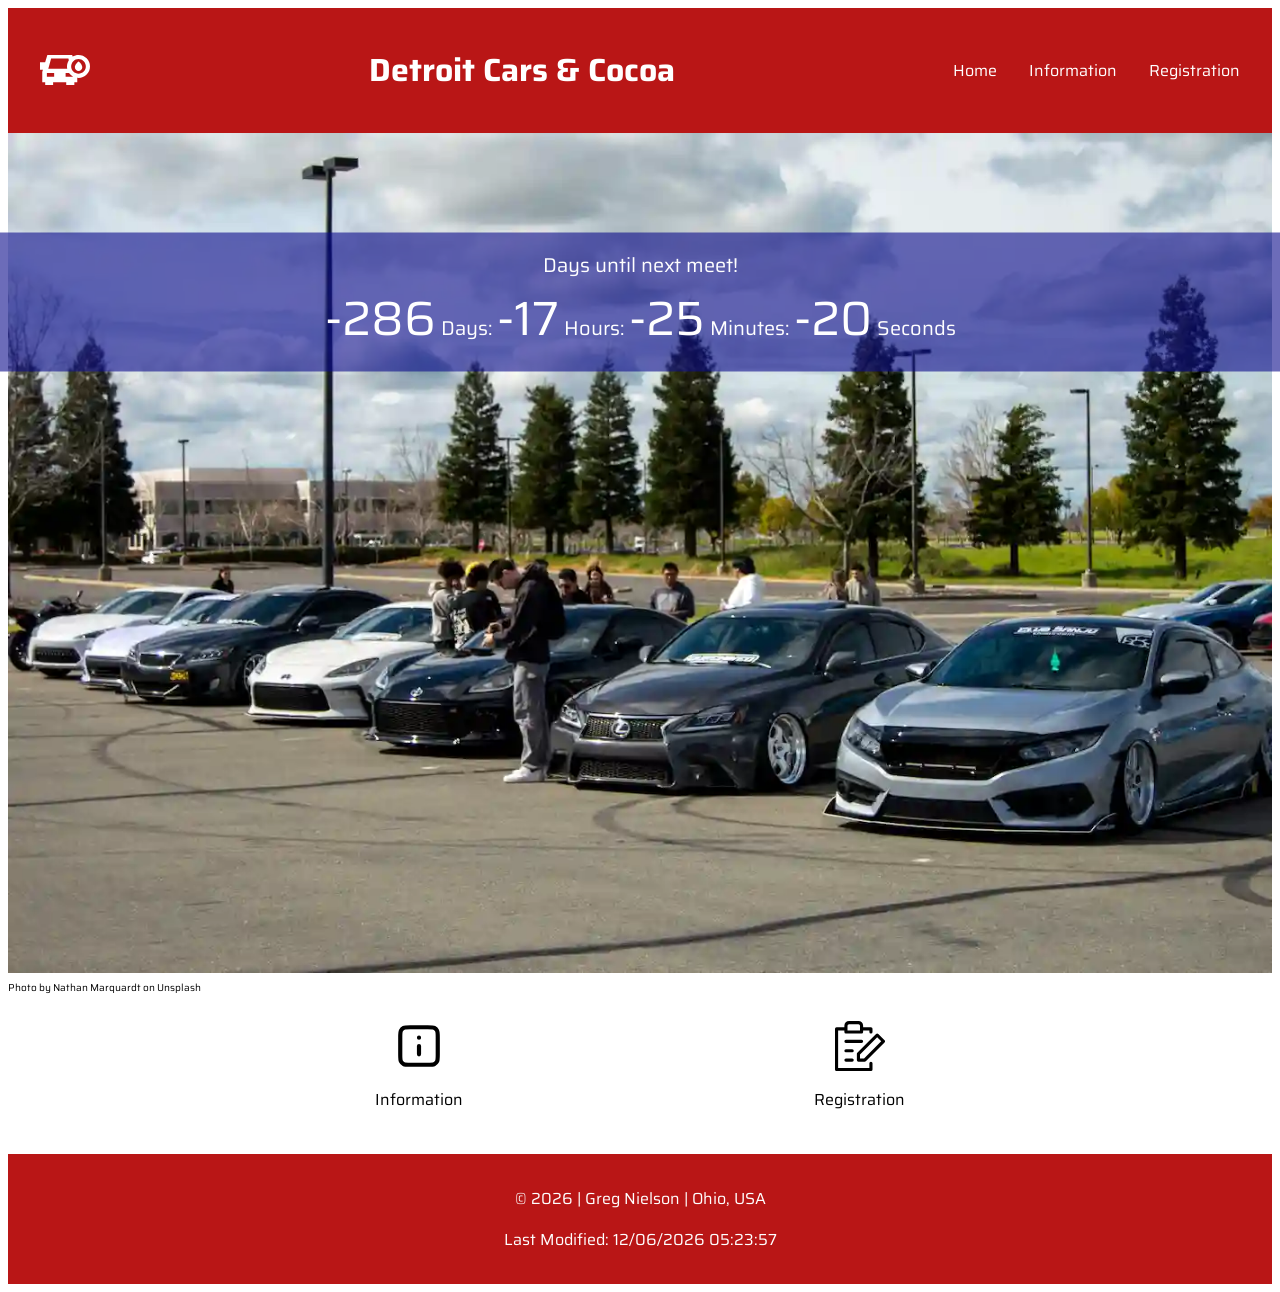
==== project/index.html @ 94336996 "cars and coffee project" ====
<!DOCTYPE html>
<html lang="en">
<head>
    <meta charset="UTF-8">
    <meta name="viewport" content="width=device-width, initial-scale=1.0">
    <title>Home - Detroit Cars & Cocoa</title>
    <meta name="description" content="Home page for Detroit Cars & Cocoa car meet club that gives information about the club and directs users to registration forms.">
    <meta name="author" content="Greg Nielson">
    <link rel="stylesheet" href="styles/detroit-cars-cocoa.css">
    <link rel="stylesheet" href="styles/detroit-cars-cocoa-large.css">
    <link rel="preconnect" href="https://fonts.googleapis.com">
    <link rel="preconnect" href="https://fonts.gstatic.com" crossorigin>
    <link href="https://fonts.googleapis.com/css2?family=Saira:ital,wght@0,100..900;1,100..900&display=swap" rel="stylesheet">
    <script src="scripts/detroit-cars-cocoa.js" defer></script>
</head>
<body>
    <header>
        <img class="logo" src="images/logo.svg" alt="detroit cars and cocoa logo">
        
        <h1>Detroit Cars & Cocoa</h1>
        <a id="menu" class="hamburger" href="#" aria-label="menu button"></a>
        <nav class="menu-list">
            <ul class="navigation">
                <li><a id="home" href="index.html">Home</a></li>
                <li><a id="information" href="info.html">Information</a></li>
                <li><a id="registration" href="registration.html">Registration</a></li>
            </ul>
        </nav>
    </header>
    <main>
        <div class="div-hero">
            <div id="countdown-clock">
                <p>Days until next meet!</p>
                <span class="days"></span>
                <span class="hours"></span>
                <span class="minutes"></span>
                <span class="seconds"></span>
            </div>
            <picture>
                <source srcset="images/large-hero.webp" media="(min-width: 650px)">
                <img class="hero" src="images/mobile-hero.webp" alt="picture of car meet" loading="lazy">
            </picture>
        </div>
        
        <p class="mobile-hero">Photo by <a href="https://unsplash.com/@nathanmsdesigns?utm_source=unsplash&utm_medium=referral&utm_content=creditCopyText">Nathan Marquardt</a> on <a href="https://unsplash.com/photos/a-parking-lot-filled-with-lots-of-parked-cars-FUMh5K3vRgs?utm_source=unsplash&utm_medium=referral&utm_content=creditCopyText">Unsplash</a></p>
        <p class="large-hero">Photo by <a href="https://unsplash.com/@nathanmsdesigns?utm_source=unsplash&utm_medium=referral&utm_content=creditCopyText">Nathan Marquardt</a> on <a href="https://unsplash.com/photos/a-group-of-cars-parked-in-a-parking-lot-LAjSZvL8Sxs?utm_source=unsplash&utm_medium=referral&utm_content=creditCopyText">Unsplash</a></p>
            
        
        
        <section>
            <div class="icon-container">
                <a href="info.html">
                    <img class="icon" src="images/information.svg" alt="information page icon" loading="lazy">
                </a>
                
                <p>Information</p>
            </div>
            <div class="icon-container">
                <a href="registration.html">
                    <img class="icon" src="images/registration.svg" alt="registration page icon" loading="lazy">
                </a>
                
                <p>Registration</p>
            </div>
        </section>
    </main>
    <footer>
        <p>&copy; <span id="year"></span> | Greg Nielson | Ohio, USA</p>
        <p id="lastModified"></p>
    </footer>
</body>
</html>
---- project/styles/detroit-cars-cocoa.css ----
:root {
    font-family: "Saira", sans-serif;
    font-weight: 400;
    --primary-color: rgb(11, 11, 138);
    --secondary-color: rgb(185, 22, 22);
    --tertiary-color: rgb(255, 255, 255);
}

header {
    display: flex;
    align-items: center;
    justify-content: space-between;
    background-color: var(--secondary-color);
    padding: 1rem;
    position: relative;
}

.logo {
    width: 50px;
    padding: 1rem;
}

h1 {
    color: var(--tertiary-color);
}

#menu {
    display: block;
    background-color: var(--secondary-color);
    color: var(--tertiary-color);
    text-decoration: none;
    font-size:xx-large;
    text-align: right;
    padding-bottom: 10px;
    margin-left: auto;
}

#menu::before {
    content: "☰";
}

nav {
    background-color: var(--secondary-color);
    max-width: 800px;
    position: absolute;
    top: 100%;
    left: 0;
    width: 100%;
    text-align: center;
}

.menu-list {
    display: none;
}

.menu-list.show {
    display: block;
    z-index: 3;
}

nav ul {
    list-style-type: none;
    padding: 0;
}

.navigation li {
    display: none;
}

nav a {
    display: block;
    color: var(--tertiary-color);
    text-align: center;
    padding: 1rem;
    text-decoration: none;
}

nav a:hover {
    background-color: var(--primary-color);
}

.show li {
    display: block;
}

#menu.show::before {
    content: "X";
}

.div-hero {
    position: relative;
}

#countdown-clock {
    position: absolute;
    top: 10%;
    left: 50%;
    transform: translate(-50%, -50%);
    z-index: 2; 
    width: 100%;
    font-size: 1.25rem;
    text-align: center;
    background: rgb(11, 11, 138, 0.6);
    padding: 1rem 2rem;
    border-radius: 10px;
    color: white;
}

#countdown-clock p {
    margin: 0;
}

.hero {
    width: 100%;
}

.mobile-hero {
    text-decoration: none;
    margin-top: 0;
    font-size: x-small;
}

.mobile-hero a, .large-hero a {
    text-decoration: none;
    color: black;
}

.large-hero {
    display: none;
}

.time-numbers {
    font-size: 3rem;;
}

section {
    display: flex;
    justify-content: space-evenly;
    padding: 1rem;
    margin: 10px 0px;
}

.table-section {
    display: flex;
    flex-direction: column;
}

h2 {
    color: var(--tertiary-color);
    background-color: var(--secondary-color);
    text-align: center;
    padding: 1rem;
}

table {
    border: 3px solid var(--secondary-color);
    text-align: center;
    border-collapse: collapse;
}

th, tr, td {
    border: 1px solid var(--primary-color);
    padding: 1rem;
}

th {
    background-color: var(--primary-color);
    color: var(--tertiary-color);
    border: 1px solid var(--secondary-color);
}

.register-info {
    text-align: center;
}

form {
    border: 5px solid var(--primary-color);
    padding: 1rem;
    margin: 3rem;
}

.first-name, .last-name, .car-make,
.car-model, .contest-choice, .user-email, 
.user-phone, .choice {
    padding: 1rem;
    display: grid;
    gap: 5px;
}

input[type="text"] {
    width: 100%;
    height: 30px;
}

.contest-choice {
    display: grid;
    row-gap: 1rem;
    grid-template-columns: 1fr 1fr 2fr;
    
}

.radio-item {
    grid-column: 2 / 3;
    margin-right: 0;
}

.required {
    color: var(--secondary-color);
}

.optional {
    font-size: 0.75rem;
    color: var(--primary-color);
}

.button {
    display: flex;
    justify-content: center;
}

button {
    background-color: var(--secondary-color);
    color: var(--tertiary-color);
    font-size: 1.2rem;
    width: 200px;
    height: 60px;
}

.icon-container a {
    display: flex; 
    justify-content: center;
}

.icon {
    max-width: 50px;
}

.confirmation {
    text-align: center;
    margin-top: 5rem;
    margin-bottom: 10rem;
}

.confirmation-banner {
    background-color: var(--primary-color);
}

footer {
    background-color: var(--secondary-color);
    color: var(--tertiary-color);
    text-align: center;
    padding: 1rem;
}
---- project/styles/detroit-cars-cocoa-large.css ----
@media screen and (min-width: 650px) {
    #countdown-clock {
        top: 20%;
    }
    .mobile-hero {
        display: none;
    }
    .large-hero {
        display: block;
        text-decoration: none;
        margin-top: 0;
        font-size: x-small;
    }
}

@media screen and (min-width: 800px) {
    #menu {
        display: none;
    }
    nav{
        position: static;
        width: auto;
        margin-right: 0;
    }
    nav ul {
        display: flex;
        justify-content: flex-end;
        margin-right: 0;
    }
    .navigation li {
        display: block;
    }
    .menu-list {
        display: block;
    }
    form {
        margin-left: 10rem;
        margin-right: 10rem;
    }
    table {
        margin-left: 7rem;
        margin-right: 7rem;
        margin-top: 1rem;
    }
    
}
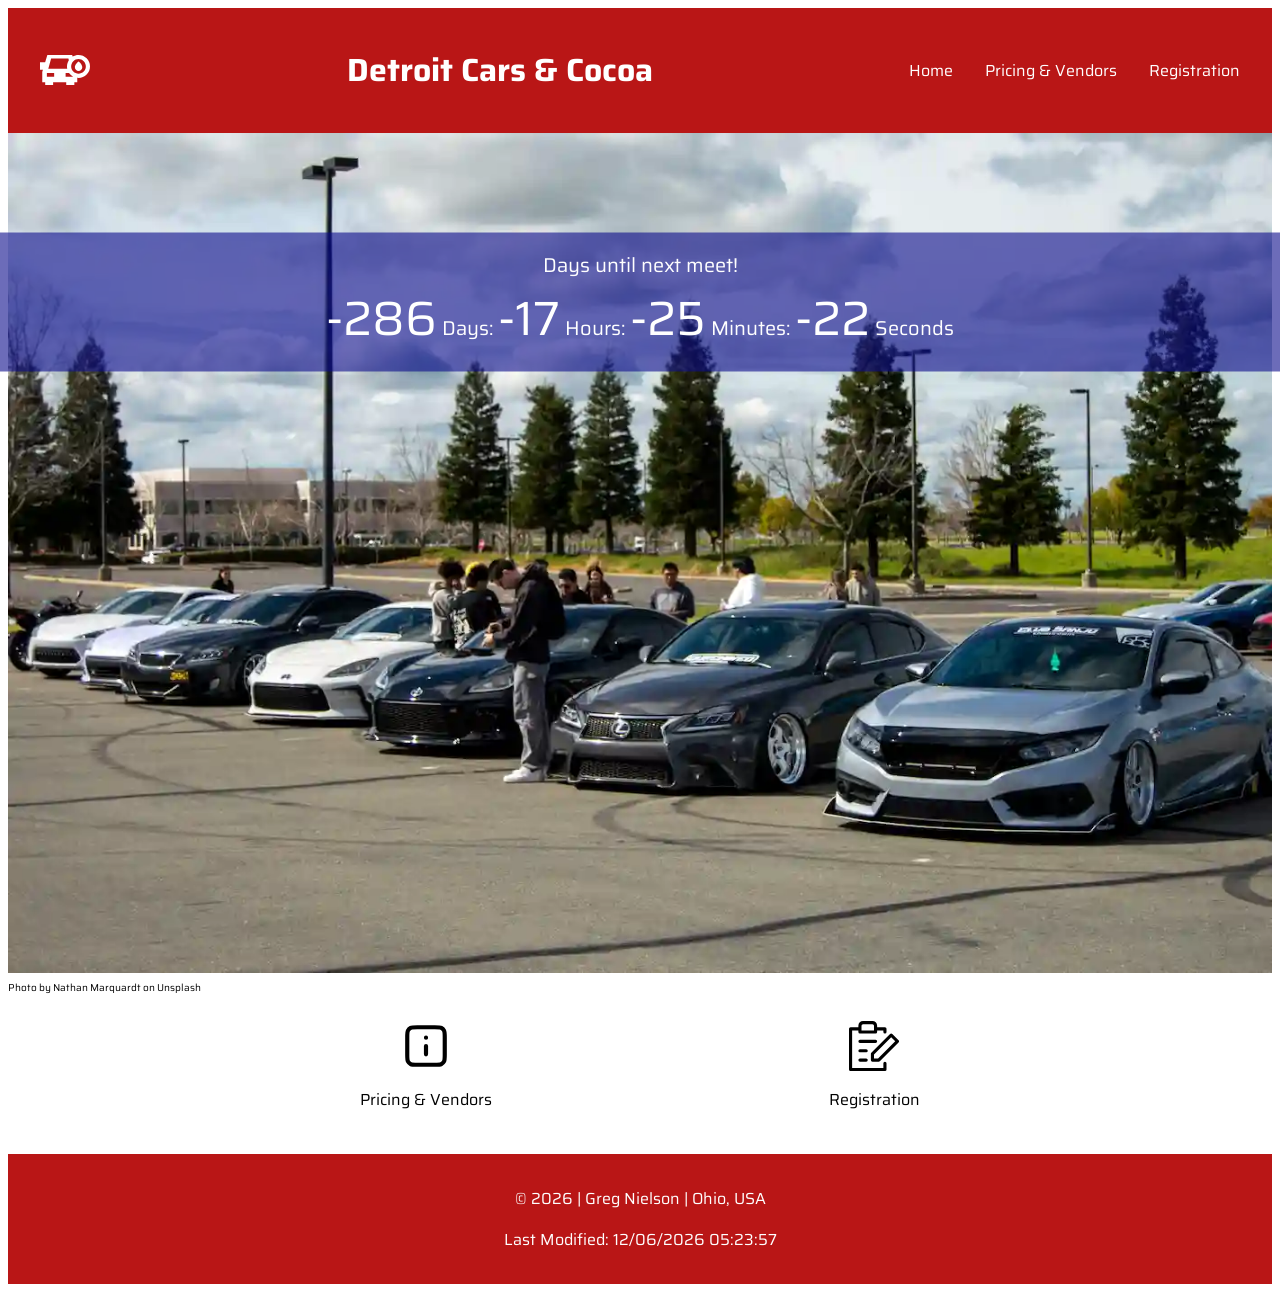
==== commit c64b2007: "fixed naming issue on links" ====
--- a/project/index.html
+++ b/project/index.html
@@ -22,7 +22,7 @@
         <nav class="menu-list">
             <ul class="navigation">
                 <li><a id="home" href="index.html">Home</a></li>
-                <li><a id="information" href="info.html">Information</a></li>
+                <li><a id="information" href="info.html">Pricing & Vendors</a></li>
                 <li><a id="registration" href="registration.html">Registration</a></li>
             </ul>
         </nav>
@@ -49,14 +49,14 @@
         
         <section>
             <div class="icon-container">
-                <a href="info.html">
+                <a href="info.html" aria-label="view cars and cocoa information page">
                     <img class="icon" src="images/information.svg" alt="information page icon" loading="lazy">
                 </a>
                 
-                <p>Information</p>
+                <p>Pricing & Vendors</p>
             </div>
             <div class="icon-container">
-                <a href="registration.html">
+                <a href="registration.html" aria-label="visit cars and cocoa registration form">
                     <img class="icon" src="images/registration.svg" alt="registration page icon" loading="lazy">
                 </a>
                 
